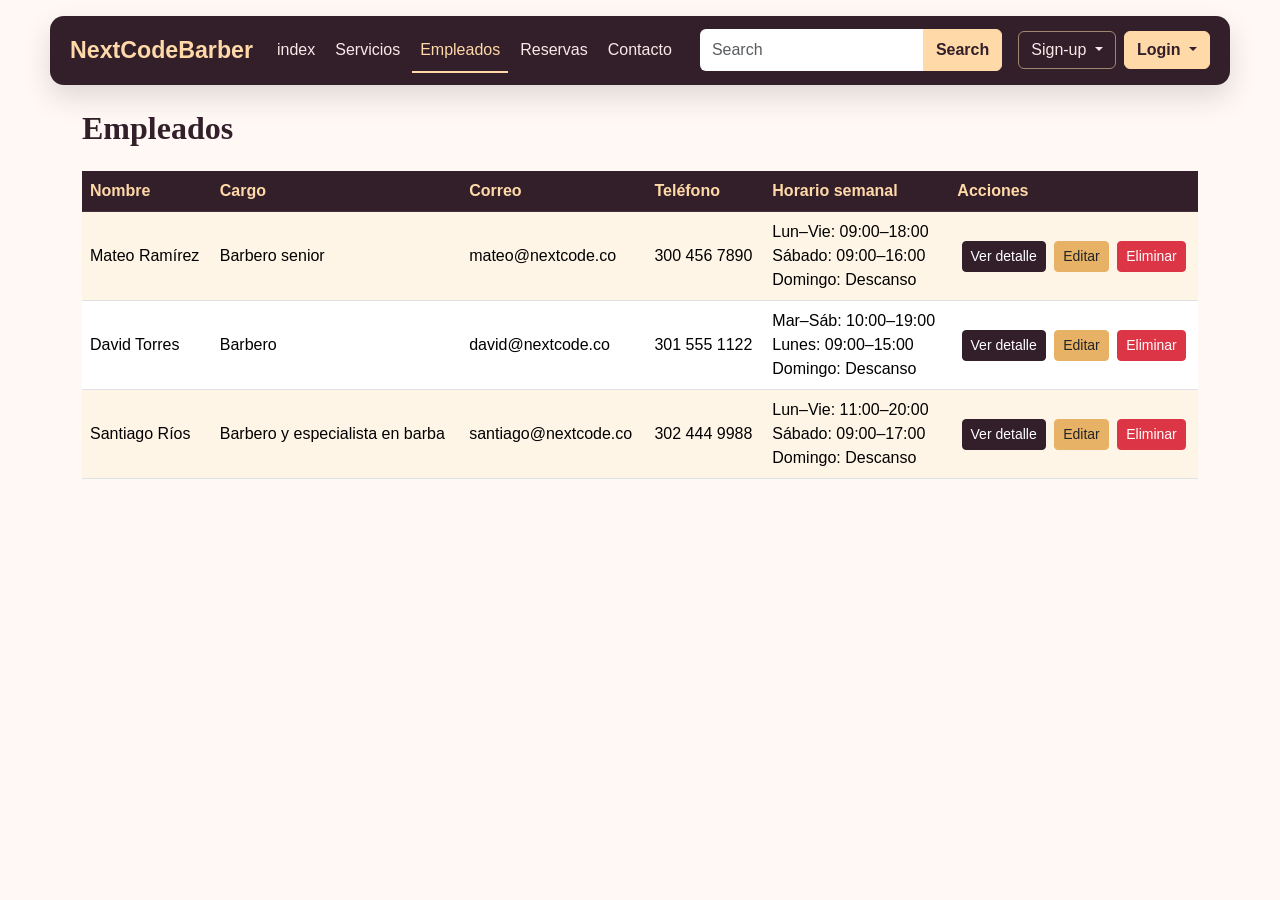
==== Barberos.html @ f9dc222e "Subiendo archivos directamente a la raiz" ====
<!DOCTYPE html>
<html lang="es">

<head>
    <meta charset="UTF-8">
    <meta name="viewport" content="width=device-width, initial-scale=1.0">
    <link href="https://cdn.jsdelivr.net/npm/bootstrap@5.3.8/dist/css/bootstrap.min.css" rel="stylesheet"
        integrity="sha384-sRIl4kxILFvY47J16cr9ZwB07vP4J8+LH7qKQnuqkuIAvNWLzeN8tE5YBujZqJLB" crossorigin="anonymous">
    <link href="https://cdn.datatables.net/3.0.4/css/dataTables.bootstrap5.min.css" rel="stylesheet">
    <link rel="stylesheet" href="styles.css">
    <title>NextCode | Empleados</title>
</head>

<body>
    <nav class="navbar navbar-dark navbar-expand-lg barra-barber">
        <div class="container-fluid px-0">
            <a class="navbar-brand logo" href="index.html">NextCodeBarber</a>
            <button class="navbar-toggler" type="button" data-bs-toggle="collapse" data-bs-target="#menuPrincipal"
                aria-controls="menuPrincipal" aria-expanded="false" aria-label="Abrir navegacion">
                <span class="navbar-toggler-icon"></span>
            </button>

            <div class="collapse navbar-collapse" id="menuPrincipal">
                <ul class="navbar-nav menu me-auto">
                    <li class="nav-item"><a class="nav-link" href="index.html">index</a></li>
                    <li class="nav-item"><a class="nav-link" href="Servicios.html">Servicios</a></li>
                    <li class="nav-item"><a class="nav-link active" href="Barberos.html" aria-current="page">Empleados</a></li>
                    <li class="nav-item"><a class="nav-link" href="Reservas.html">Reservas</a></li>
                    <li class="nav-item"><a class="nav-link" href="Contacto.html">Contacto</a></li>
                </ul>

                <form class="d-flex buscador my-3 my-lg-0" role="search">
                    <div class="input-group">
                        <input class="form-control" type="search" placeholder="Search" aria-label="Buscar">
                        <button class="btn btn-search" type="submit">Search</button>
                    </div>
                </form>

                <div class="usuarios ms-lg-3 mt-2 mt-lg-0 d-flex gap-2">

                    <div class="dropdown">
                        <button class="btn btn-outline-light dropdown-toggle" type="button" id="dropdownSignup"
                            data-bs-toggle="dropdown" data-bs-auto-close="outside" aria-expanded="false">
                            Sign-up
                        </button>
                        <form class="dropdown-menu dropdown-menu-end p-4 shadow" style="width: 280px;"
                            aria-labelledby="dropdownSignup">
                            <h5 class="mb-3">Registro</h5>
                            <div class="mb-3">
                                <label for="signupEmail" class="form-label">Correo electrónico</label>
                                <input type="email" class="form-control" id="signupEmail" placeholder="tu@email.com">
                            </div>
                            <div class="mb-3">
                                <label for="signupPassword" class="form-label">Contraseña</label>
                                <input type="password" class="form-control" id="signupPassword"
                                    placeholder="Contraseña">
                            </div>
                            <button type="submit" class="btn btn-dark w-100">Registrarse</button>
                        </form>
                    </div>

                    <div class="dropdown" id="loginDropdownWrap">
                        <button class="btn btn-primary dropdown-toggle" type="button" id="dropdownLogin"
                            data-bs-toggle="dropdown" data-bs-auto-close="outside" aria-expanded="false">
                            Login
                        </button>
                        <form class="dropdown-menu dropdown-menu-end p-4 shadow" style="width: 280px;"
                            aria-labelledby="dropdownLogin" id="formLogin" novalidate>
                            <h5 class="mb-3">Iniciar Sesión</h5>
                            <div class="alert alert-danger py-2 small d-none" role="alert" id="loginError"></div>
                            <div class="mb-3">
                                <label for="loginUser" class="form-label">Usuario o correo electrónico</label>
                                <input type="text" class="form-control" id="loginUser"
                                    placeholder="usuario o tu@email.com" autocomplete="username">
                            </div>
                            <div class="mb-3">
                                <label for="loginPassword" class="form-label">Contraseña</label>
                                <input type="password" class="form-control" id="loginPassword"
                                    placeholder="Contraseña" autocomplete="current-password">
                            </div>
                            <button type="submit" class="btn btn-dark w-100">Entrar</button>
                        </form>
                    </div>

                </div>
            </div>
        </div>
    </nav>

    <div class="container mt-4">
        <h2 class="mb-4 titulo-seccion">Empleados</h2>
        <div class="table-responsive">
            <table id="tablita" class="table table-striped align-middle">
                <thead class="table-light">
                    <tr>
                        <th>Nombre</th>
                        <th>Cargo</th>
                        <th>Correo</th>
                        <th>Teléfono</th>
                        <th>Horario semanal</th>
                        <th>Acciones</th>
                    </tr>
                </thead>
                <tbody>
                    <tr>
                        <td>Mateo Ramírez</td>
                        <td>Barbero senior</td>
                        <td>mateo@nextcode.co</td>
                        <td>300 456 7890</td>
                        <td>Lun–Vie: 09:00–18:00<br>Sábado: 09:00–16:00<br>Domingo: Descanso</td>
                        <td class="text-center text-nowrap">
                            <button class="btn btn-info btn-sm text-white px-2 py-1 me-1" data-bs-toggle="modal"
                                data-bs-target="#modalDetalleMateo">Ver detalle</button>
                            <button class="btn btn-warning btn-sm text-dark px-2 py-1 me-1" data-bs-toggle="modal"
                                data-bs-target="#modalEditarMateo">Editar</button>
                            <button class="btn btn-danger btn-sm px-2 py-1" data-bs-toggle="modal"
                                data-bs-target="#modalEliminarMateo">Eliminar</button>
                        </td>
                    </tr>
                    <tr>
                        <td>David Torres</td>
                        <td>Barbero</td>
                        <td>david@nextcode.co</td>
                        <td>301 555 1122</td>
                        <td>Mar–Sáb: 10:00–19:00<br>Lunes: 09:00–15:00<br>Domingo: Descanso</td>
                        <td class="text-center text-nowrap">
                            <button class="btn btn-info btn-sm text-white px-2 py-1 me-1" data-bs-toggle="modal"
                                data-bs-target="#modalDetalleDavid">Ver detalle</button>
                            <button class="btn btn-warning btn-sm text-dark px-2 py-1 me-1" data-bs-toggle="modal"
                                data-bs-target="#modalEditarDavid">Editar</button>
                            <button class="btn btn-danger btn-sm px-2 py-1" data-bs-toggle="modal"
                                data-bs-target="#modalEliminarDavid">Eliminar</button>
                        </td>
                    </tr>
                    <tr>
                        <td>Santiago Ríos</td>
                        <td>Barbero y especialista en barba</td>
                        <td>santiago@nextcode.co</td>
                        <td>302 444 9988</td>
                        <td>Lun–Vie: 11:00–20:00<br>Sábado: 09:00–17:00<br>Domingo: Descanso</td>
                        <td class="text-center text-nowrap">
                            <button class="btn btn-info btn-sm text-white px-2 py-1 me-1" data-bs-toggle="modal"
                                data-bs-target="#modalDetalleSantiago">Ver detalle</button>
                            <button class="btn btn-warning btn-sm text-dark px-2 py-1 me-1" data-bs-toggle="modal"
                                data-bs-target="#modalEditarSantiago">Editar</button>
                            <button class="btn btn-danger btn-sm px-2 py-1" data-bs-toggle="modal"
                                data-bs-target="#modalEliminarSantiago">Eliminar</button>
                        </td>
                    </tr>
                </tbody>
            </table>
        </div>
    </div>

    <div class="modal fade" id="modalDetalleMateo" tabindex="-1" aria-hidden="true">
        <div class="modal-dialog">
            <div class="modal-content">
                <div class="modal-header">
                    <h5 class="modal-title">Detalles del Empleado: Mateo</h5>
                    <button type="button" class="btn-close" data-bs-dismiss="modal" aria-label="Close"></button>
                </div>
                <div class="modal-body">
                    <p><strong>Nombre:</strong> Mateo Ramírez</p>
                    <p><strong>Cargo:</strong> Barbero senior</p>
                    <p><strong>Correo:</strong> mateo@nextcode.co</p>
                    <p><strong>Teléfono:</strong> 300 456 7890</p>
                    <p class="mb-1"><strong>Horario semanal:</strong></p>
                    <ul class="mb-0">
                            <li>Lun–Vie: 09:00–18:00</li>
                            <li>Sábado: 09:00–16:00</li>
                            <li>Domingo: Descanso</li>
                    </ul>
                </div>
                <div class="modal-footer">
                    <button type="button" class="btn btn-secondary" data-bs-dismiss="modal">Cerrar</button>
                </div>
            </div>
        </div>
    </div>

    <div class="modal fade" id="modalEditarMateo" tabindex="-1" aria-hidden="true">
        <div class="modal-dialog">
            <div class="modal-content">
                <div class="modal-header">
                    <h5 class="modal-title">Editar Empleado: Mateo</h5>
                    <button type="button" class="btn-close" data-bs-dismiss="modal" aria-label="Close"></button>
                </div>
                <div class="modal-body">
                    <form>
                        <div class="mb-3">
                            <label class="form-label">Nombre</label>
                            <input type="text" class="form-control" value="Mateo Ramírez">
                        </div>
                        <div class="mb-3">
                            <label class="form-label">Cargo</label>
                            <input type="text" class="form-control" value="Barbero senior">
                        </div>
                        <div class="mb-3">
                            <label class="form-label">Correo</label>
                            <input type="email" class="form-control" value="mateo@nextcode.co">
                        </div>
                        <div class="mb-3">
                            <label class="form-label">Teléfono</label>
                            <input type="tel" class="form-control" value="300 456 7890">
                        </div>
                        <button type="submit" class="btn btn-primary w-100">Guardar cambios</button>
                    </form>
                </div>
            </div>
        </div>
    </div>

    <div class="modal fade" id="modalEliminarMateo" tabindex="-1" aria-hidden="true">
        <div class="modal-dialog">
            <div class="modal-content">
                <div class="modal-header bg-danger text-white">
                    <h5 class="modal-title">Confirmar Eliminación</h5>
                    <button type="button" class="btn-close btn-close-white" data-bs-dismiss="modal"
                        aria-label="Close"></button>
                </div>
                <div class="modal-body">
                    <p>¿Estás seguro de que deseas eliminar al empleado <strong>Mateo Ramírez</strong>?</p>
                </div>
                <div class="modal-footer">
                    <button type="button" class="btn btn-secondary" data-bs-dismiss="modal">Cancelar</button>
                    <button type="button" class="btn btn-danger">Sí, eliminar</button>
                </div>
            </div>
        </div>
    </div>

    <div class="modal fade" id="modalDetalleDavid" tabindex="-1" aria-hidden="true">
        <div class="modal-dialog">
            <div class="modal-content">
                <div class="modal-header">
                    <h5 class="modal-title">Detalles del Empleado: David</h5>
                    <button type="button" class="btn-close" data-bs-dismiss="modal" aria-label="Close"></button>
                </div>
                <div class="modal-body">
                    <p><strong>Nombre:</strong> David Torres</p>
                    <p><strong>Cargo:</strong> Barbero</p>
                    <p><strong>Correo:</strong> david@nextcode.co</p>
                    <p><strong>Teléfono:</strong> 301 555 1122</p>
                    <p class="mb-1"><strong>Horario semanal:</strong></p>
                    <ul class="mb-0">
                            <li>Mar–Sáb: 10:00–19:00</li>
                            <li>Lunes: 09:00–15:00</li>
                            <li>Domingo: Descanso</li>
                    </ul>
                </div>
                <div class="modal-footer">
                    <button type="button" class="btn btn-secondary" data-bs-dismiss="modal">Cerrar</button>
                </div>
            </div>
        </div>
    </div>

    <div class="modal fade" id="modalEditarDavid" tabindex="-1" aria-hidden="true">
        <div class="modal-dialog">
            <div class="modal-content">
                <div class="modal-header">
                    <h5 class="modal-title">Editar Empleado: David</h5>
                    <button type="button" class="btn-close" data-bs-dismiss="modal" aria-label="Close"></button>
                </div>
                <div class="modal-body">
                    <form>
                        <div class="mb-3">
                            <label class="form-label">Nombre</label>
                            <input type="text" class="form-control" value="David Torres">
                        </div>
                        <div class="mb-3">
                            <label class="form-label">Cargo</label>
                            <input type="text" class="form-control" value="Barbero">
                        </div>
                        <div class="mb-3">
                            <label class="form-label">Correo</label>
                            <input type="email" class="form-control" value="david@nextcode.co">
                        </div>
                        <div class="mb-3">
                            <label class="form-label">Teléfono</label>
                            <input type="tel" class="form-control" value="301 555 1122">
                        </div>
                        <button type="submit" class="btn btn-primary w-100">Guardar cambios</button>
                    </form>
                </div>
            </div>
        </div>
    </div>

    <div class="modal fade" id="modalEliminarDavid" tabindex="-1" aria-hidden="true">
        <div class="modal-dialog">
            <div class="modal-content">
                <div class="modal-header bg-danger text-white">
                    <h5 class="modal-title">Confirmar Eliminación</h5>
                    <button type="button" class="btn-close btn-close-white" data-bs-dismiss="modal"
                        aria-label="Close"></button>
                </div>
                <div class="modal-body">
                    <p>¿Estás seguro de que deseas eliminar al empleado <strong>David Torres</strong>?</p>
                </div>
                <div class="modal-footer">
                    <button type="button" class="btn btn-secondary" data-bs-dismiss="modal">Cancelar</button>
                    <button type="button" class="btn btn-danger">Sí, eliminar</button>
                </div>
            </div>
        </div>
    </div>

    <div class="modal fade" id="modalDetalleSantiago" tabindex="-1" aria-hidden="true">
        <div class="modal-dialog">
            <div class="modal-content">
                <div class="modal-header">
                    <h5 class="modal-title">Detalles del Empleado: Santiago</h5>
                    <button type="button" class="btn-close" data-bs-dismiss="modal" aria-label="Close"></button>
                </div>
                <div class="modal-body">
                    <p><strong>Nombre:</strong> Santiago Ríos</p>
                    <p><strong>Cargo:</strong> Barbero y especialista en barba</p>
                    <p><strong>Correo:</strong> santiago@nextcode.co</p>
                    <p><strong>Teléfono:</strong> 302 444 9988</p>
                    <p class="mb-1"><strong>Horario semanal:</strong></p>
                    <ul class="mb-0">
                            <li>Lun–Vie: 11:00–20:00</li>
                            <li>Sábado: 09:00–17:00</li>
                            <li>Domingo: Descanso</li>
                    </ul>
                </div>
                <div class="modal-footer">
                    <button type="button" class="btn btn-secondary" data-bs-dismiss="modal">Cerrar</button>
                </div>
            </div>
        </div>
    </div>

    <div class="modal fade" id="modalEditarSantiago" tabindex="-1" aria-hidden="true">
        <div class="modal-dialog">
            <div class="modal-content">
                <div class="modal-header">
                    <h5 class="modal-title">Editar Empleado: Santiago</h5>
                    <button type="button" class="btn-close" data-bs-dismiss="modal" aria-label="Close"></button>
                </div>
                <div class="modal-body">
                    <form>
                        <div class="mb-3">
                            <label class="form-label">Nombre</label>
                            <input type="text" class="form-control" value="Santiago Ríos">
                        </div>
                        <div class="mb-3">
                            <label class="form-label">Cargo</label>
                            <input type="text" class="form-control" value="Barbero y especialista en barba">
                        </div>
                        <div class="mb-3">
                            <label class="form-label">Correo</label>
                            <input type="email" class="form-control" value="santiago@nextcode.co">
                        </div>
                        <div class="mb-3">
                            <label class="form-label">Teléfono</label>
                            <input type="tel" class="form-control" value="302 444 9988">
                        </div>
                        <button type="submit" class="btn btn-primary w-100">Guardar cambios</button>
                    </form>
                </div>
            </div>
        </div>
    </div>

    <div class="modal fade" id="modalEliminarSantiago" tabindex="-1" aria-hidden="true">
        <div class="modal-dialog">
            <div class="modal-content">
                <div class="modal-header bg-danger text-white">
                    <h5 class="modal-title">Confirmar Eliminación</h5>
                    <button type="button" class="btn-close btn-close-white" data-bs-dismiss="modal"
                        aria-label="Close"></button>
                </div>
                <div class="modal-body">
                    <p>¿Estás seguro de que deseas eliminar al empleado <strong>Santiago Ríos</strong>?</p>
                </div>
                <div class="modal-footer">
                    <button type="button" class="btn btn-secondary" data-bs-dismiss="modal">Cancelar</button>
                    <button type="button" class="btn btn-danger">Sí, eliminar</button>
                </div>
            </div>
        </div>
    </div>

    <script src="https://cdn.jsdelivr.net/npm/bootstrap@5.3.8/dist/js/bootstrap.bundle.min.js"
        integrity="sha384-FKyoEForCGlyvwx9Hj09JcYn3nv7wiPVlz7YYwJrWVcXK/BmnVDxM+D2scQbITxI"
        crossorigin="anonymous"></script>

    <script src="https://cdn.datatables.net/3.0.4/js/dataTables.min.js"></script>
    <script src="https://cdn.datatables.net/3.0.4/js/dataTables.bootstrap5.min.js"></script>
    <script>
        new DataTable('#tablita', {
            language: {
                search: 'Buscar:',
                lengthMenu: 'Mostrar _MENU_ registros',
                info: 'Mostrando _START_ a _END_ de _TOTAL_ registros',
                paginate: {
                    first: '«',
                    previous: '<',
                    next: '>',
                    last: '»'
                }
            }
        });
    </script>
    <script src="auth.js"></script>
</body>

</html>
---- styles.css ----
/* =========================================================
   NextCodeBarber · estilos del sitio
   Paleta tomada de la barra de navegación:
   plum oscuro (#321f2a) + ámbar suave (#ffd9a8)
   ========================================================= */
:root {
    --nc-ink: #321f2a;
    --nc-ink-deep: #241520;
    --nc-ink-soft: #4b2f3f;
    --nc-amber: #ffd9a8;
    --nc-amber-strong: #e8b266;
    --nc-amber-deep: #9a6a2f;
    --nc-cream: #fff8f5;
    --nc-text-light: #f8e9e8;

    /* Bootstrap 5.3: enlaces y anillo de foco con la paleta */
    --bs-link-color: #9a6a2f;
    --bs-link-color-rgb: 154, 106, 47;
    --bs-link-hover-color: #321f2a;
    --bs-link-hover-color-rgb: 50, 31, 42;
    --bs-focus-ring-color: rgba(232, 178, 102, 0.35);
}

body {
    font-family: "Trebuchet MS", sans-serif;
    background: var(--nc-cream);
    color: #282124;
}

/* ---------- Barra de navegación ---------- */
.barra-barber {
    width: min(1180px, calc(100% - 2rem));
    margin: 1rem auto 0;
    background: var(--nc-ink);
    padding: 0.75rem 1.25rem;
    border-radius: 14px;
    box-shadow: 0 12px 28px rgba(50, 31, 42, 0.15);
}

.logo {
    color: var(--nc-amber);
    font-size: 1.45rem;
    font-weight: bold;
    white-space: nowrap;
}

.logo:hover,
.logo:focus {
    color: var(--nc-amber);
}

.menu {
    gap: 0.25rem;
}

.menu .nav-link {
    color: var(--nc-text-light);
    padding: 0.65rem 0.75rem;
}

.menu .nav-link:hover,
.menu .nav-link.active {
    color: var(--nc-amber);
}

.menu .nav-link.active {
    box-shadow: inset 0 -2px 0 var(--nc-amber);
}

.buscador {
    min-width: min(100%, 250px);
}

.buscador .form-control {
    border: 0;
    min-height: 42px;
}

.btn-search {
    background: var(--nc-amber);
    color: var(--nc-ink);
    border-color: var(--nc-amber);
    font-weight: 600;
}

.btn-search:hover,
.btn-search:focus {
    background: var(--nc-amber-strong);
    border-color: var(--nc-amber-strong);
    color: var(--nc-ink);
}

.usuarios {
    display: flex;
    gap: 0.5rem;
}

.usuarios button,
.usuarios .btn {
    white-space: nowrap;
}

/* Formularios desplegables (login / registro) */
.usuarios .dropdown-menu {
    border: 0;
    border-top: 4px solid var(--nc-amber);
    border-radius: 14px;
    box-shadow: 0 18px 40px rgba(50, 31, 42, 0.25);
}

.usuarios .dropdown-menu h5 {
    font-family: Georgia, serif;
    font-weight: 700;
    color: var(--nc-ink);
}

/* ---------- Botones con la paleta de marca ---------- */
.btn-primary {
    --bs-btn-color: var(--nc-ink);
    --bs-btn-bg: var(--nc-amber);
    --bs-btn-border-color: var(--nc-amber);
    --bs-btn-hover-color: var(--nc-ink);
    --bs-btn-hover-bg: var(--nc-amber-strong);
    --bs-btn-hover-border-color: var(--nc-amber-strong);
    --bs-btn-focus-shadow-rgb: 232, 178, 102;
    --bs-btn-active-color: var(--nc-ink);
    --bs-btn-active-bg: #d9a441;
    --bs-btn-active-border-color: #d9a441;
    --bs-btn-disabled-color: var(--nc-ink);
    --bs-btn-disabled-bg: var(--nc-amber);
    --bs-btn-disabled-border-color: var(--nc-amber);
    font-weight: 600;
}

.btn-warning {
    --bs-btn-color: var(--nc-ink);
    --bs-btn-bg: var(--nc-amber-strong);
    --bs-btn-border-color: var(--nc-amber-strong);
    --bs-btn-hover-color: var(--nc-ink);
    --bs-btn-hover-bg: #d9a441;
    --bs-btn-hover-border-color: #d9a441;
    --bs-btn-active-color: var(--nc-ink);
    --bs-btn-active-bg: #d9a441;
    --bs-btn-active-border-color: #d9a441;
}

.btn-info {
    --bs-btn-color: var(--nc-amber);
    --bs-btn-bg: var(--nc-ink);
    --bs-btn-border-color: var(--nc-ink);
    --bs-btn-hover-color: var(--nc-amber);
    --bs-btn-hover-bg: var(--nc-ink-soft);
    --bs-btn-hover-border-color: var(--nc-ink-soft);
    --bs-btn-active-color: var(--nc-amber);
    --bs-btn-active-bg: var(--nc-ink-deep);
    --bs-btn-active-border-color: var(--nc-ink-deep);
}

.btn-dark {
    --bs-btn-bg: var(--nc-ink);
    --bs-btn-border-color: var(--nc-ink);
    --bs-btn-color: var(--nc-amber);
    --bs-btn-hover-bg: var(--nc-ink-soft);
    --bs-btn-hover-border-color: var(--nc-ink-soft);
    --bs-btn-hover-color: var(--nc-amber);
    --bs-btn-active-bg: var(--nc-ink-deep);
    --bs-btn-active-border-color: var(--nc-ink-deep);
    --bs-btn-active-color: var(--nc-amber);
}

.btn-secondary {
    --bs-btn-bg: #6b5a62;
    --bs-btn-border-color: #6b5a62;
    --bs-btn-hover-bg: var(--nc-ink-soft);
    --bs-btn-hover-border-color: var(--nc-ink-soft);
    --bs-btn-active-bg: var(--nc-ink);
    --bs-btn-active-border-color: var(--nc-ink);
}

.btn-outline-light {
    --bs-btn-color: var(--nc-text-light);
    --bs-btn-border-color: rgba(255, 217, 168, 0.55);
    --bs-btn-hover-color: var(--nc-ink);
    --bs-btn-hover-bg: var(--nc-amber);
    --bs-btn-hover-border-color: var(--nc-amber);
    --bs-btn-active-color: var(--nc-ink);
    --bs-btn-active-bg: var(--nc-amber-strong);
    --bs-btn-active-border-color: var(--nc-amber-strong);
}

.dropdown-menu {
    --bs-dropdown-link-hover-bg: rgba(255, 217, 168, 0.35);
    --bs-dropdown-link-active-bg: var(--nc-ink);
    --bs-dropdown-link-active-color: var(--nc-amber);
}

/* Foco de formularios en ámbar (en vez del azul de Bootstrap) */
.form-control:focus,
.form-select:focus,
.dt-input:focus {
    border-color: var(--nc-amber-strong);
    box-shadow: 0 0 0 0.25rem rgba(232, 178, 102, 0.3);
}

.form-check-input:checked {
    background-color: var(--nc-ink);
    border-color: var(--nc-ink);
}

/* ---------- Contenido ---------- */
.contenido {
    max-width: 1180px;
    margin-top: 4.5rem;
    margin-bottom: 4.5rem;
}

.contenido h1,
.titulo-seccion {
    font-family: Georgia, serif;
    font-weight: 700;
    color: var(--nc-ink);
}

.contenido h1 {
    font-size: clamp(2.3rem, 5vw, 4.5rem);
    margin-bottom: 0;
}

.eyebrow {
    color: var(--nc-amber-deep);
    font-size: 0.78rem;
    font-weight: bold;
    letter-spacing: 0.18em;
}

/* Hero principal: plum oscuro con brillo ámbar */
.barber-pro {
    background:
        radial-gradient(circle at 92% 8%, rgba(255, 217, 168, 0.28), transparent 52%),
        linear-gradient(120deg, var(--nc-ink-deep) 0%, var(--nc-ink) 55%, var(--nc-ink-soft) 100%);
    width: 100%;
    min-height: 310px;
    padding: clamp(2rem, 6vw, 4.5rem);
    border-radius: 18px;
    border-bottom: 5px solid var(--nc-amber);
    color: var(--nc-text-light);
    position: relative;
    overflow: hidden;
}

.barber-pro h2 {
    font-family: Georgia, serif;
    font-size: clamp(2rem, 4vw, 3rem);
    font-weight: bold;
    margin-bottom: 20px;
    color: var(--nc-amber);
}

.barber-pro p {
    font-size: 16px;
    line-height: 1.7;
    max-width: 850px;
    margin-bottom: 5px;
}

/* ---------- Tablas (Servicios) ---------- */
.table thead.table-light {
    --bs-table-bg: var(--nc-ink);
    --bs-table-color: var(--nc-amber);
    --bs-table-border-color: var(--nc-ink-soft);
}

.table-striped {
    --bs-table-striped-bg: rgba(255, 217, 168, 0.28);
    --bs-table-hover-bg: rgba(255, 217, 168, 0.5);
}

/* DataTables / paginación */
.pagination {
    --bs-pagination-color: var(--nc-ink);
    --bs-pagination-hover-color: var(--nc-ink);
    --bs-pagination-hover-bg: rgba(255, 217, 168, 0.5);
    --bs-pagination-focus-color: var(--nc-ink);
    --bs-pagination-focus-bg: rgba(255, 217, 168, 0.5);
    --bs-pagination-focus-box-shadow: 0 0 0 0.25rem rgba(232, 178, 102, 0.3);
    --bs-pagination-active-color: var(--nc-amber);
    --bs-pagination-active-bg: var(--nc-ink);
    --bs-pagination-active-border-color: var(--nc-ink);
}

/* ---------- Modales ---------- */
.modal-content {
    border: 0;
    border-radius: 14px;
}

.modal-title {
    font-family: Georgia, serif;
    font-weight: 700;
}

@media (max-width: 991.98px) {
    .menu {
        padding-top: 1rem;
    }

    .usuarios {
        justify-content: flex-start;
    }
}
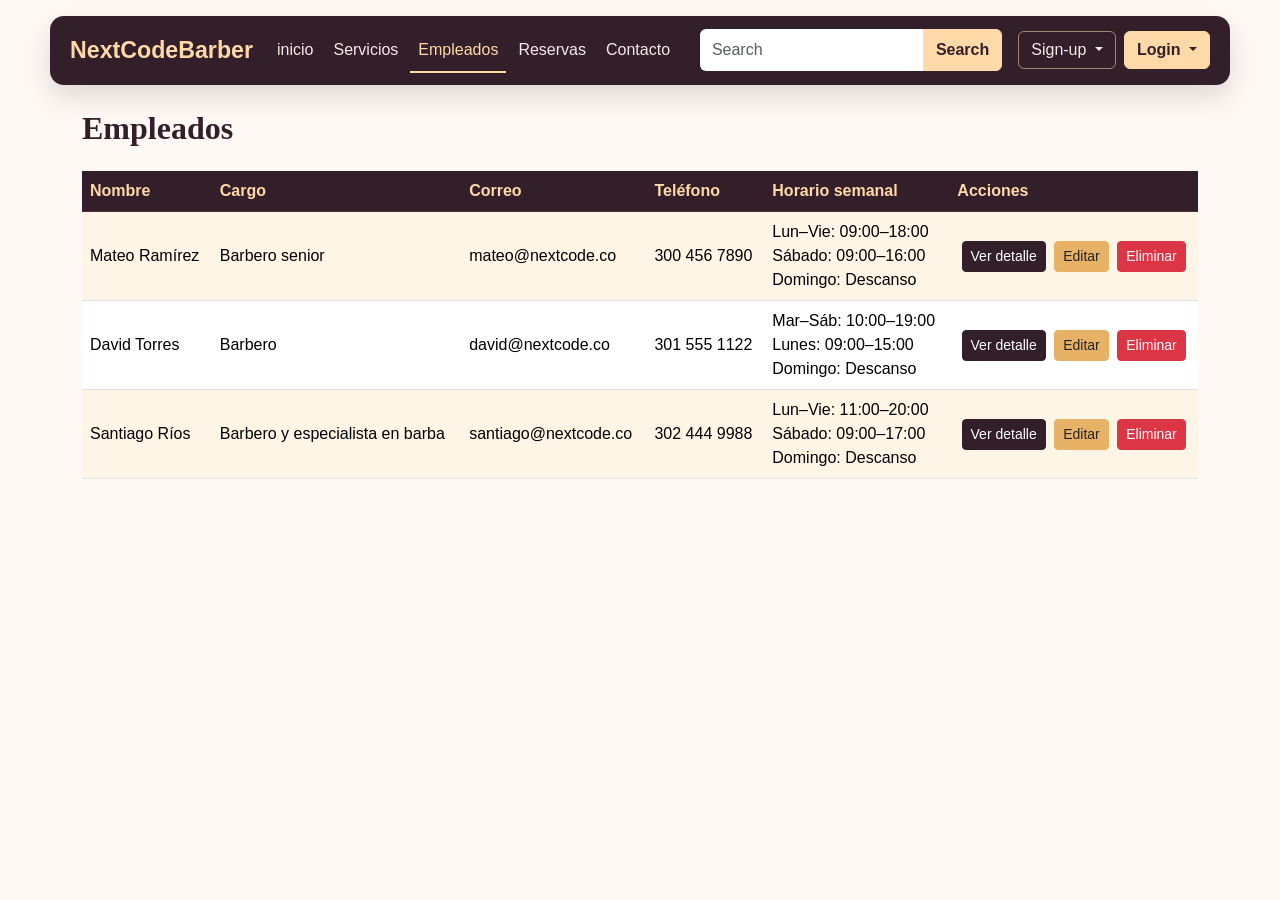
==== commit 47c18c29: "si" ====
--- a/Barberos.html
+++ b/Barberos.html
@@ -22,7 +22,7 @@
 
             <div class="collapse navbar-collapse" id="menuPrincipal">
                 <ul class="navbar-nav menu me-auto">
-                    <li class="nav-item"><a class="nav-link" href="index.html">index</a></li>
+                    <li class="nav-item"><a class="nav-link" href="index.html">inicio</a></li>
                     <li class="nav-item"><a class="nav-link" href="Servicios.html">Servicios</a></li>
                     <li class="nav-item"><a class="nav-link active" href="Barberos.html" aria-current="page">Empleados</a></li>
                     <li class="nav-item"><a class="nav-link" href="Reservas.html">Reservas</a></li>
